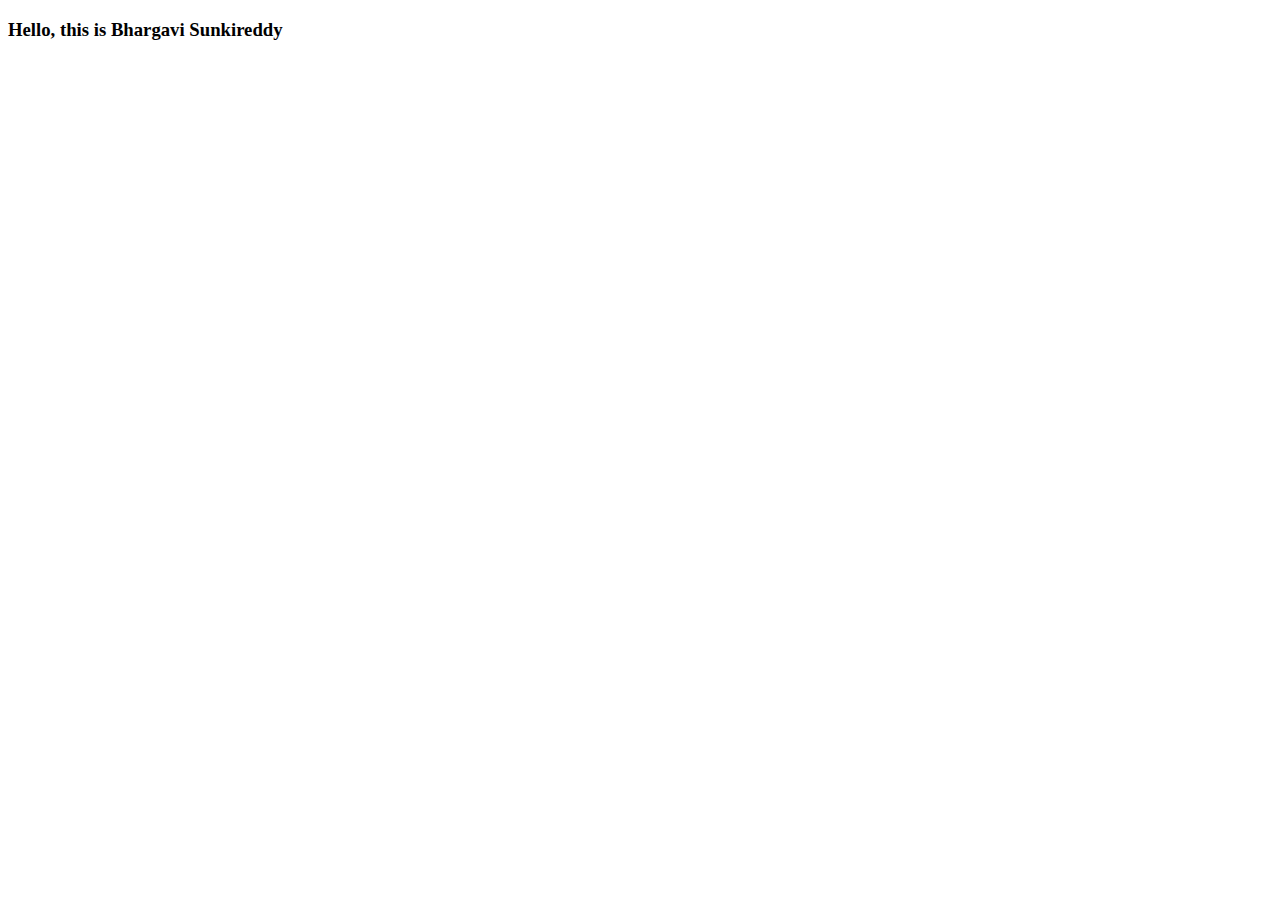
==== index.html @ 2ed6f780 "feat: added index.html" ====
<!DOCTYPE html>
<html lang="en">
<head>
    <meta charset="UTF-8">
    <meta http-equiv="X-UA-Compatible" content="IE=edge">
    <meta name="viewport" content="width=device-width, initial-scale=1.0">
    <title>Document</title>
</head>
<body>
    <h3>Hello, this is Bhargavi Sunkireddy</h3>
</body>
</html>
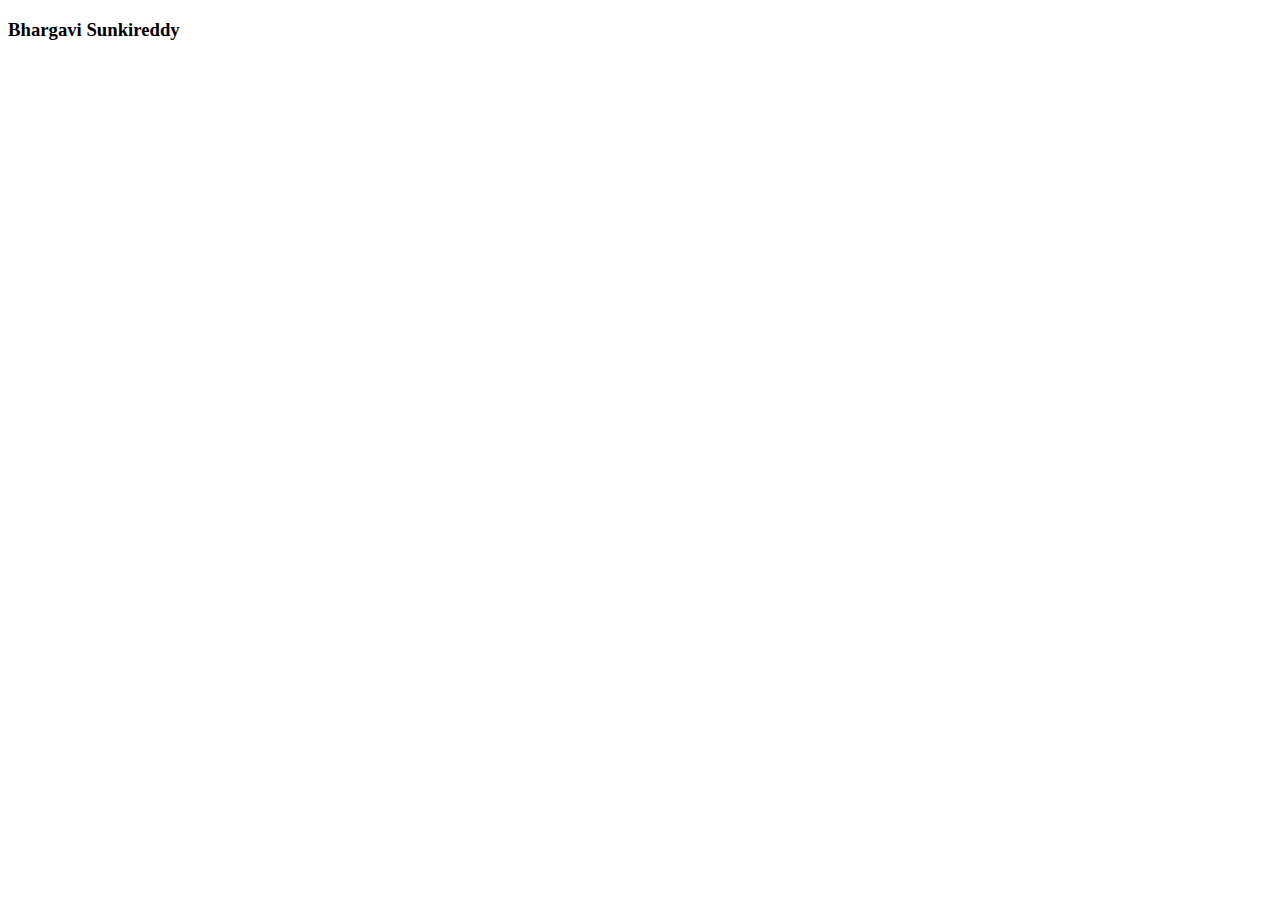
==== commit b65af4e8: "refactor: updated index.html" ====
--- a/index.html
+++ b/index.html
@@ -7,6 +7,6 @@
     <title>Document</title>
 </head>
 <body>
-    <h3>Hello, this is Bhargavi Sunkireddy</h3>
+    <h3>Bhargavi Sunkireddy</h3>
 </body>
 </html>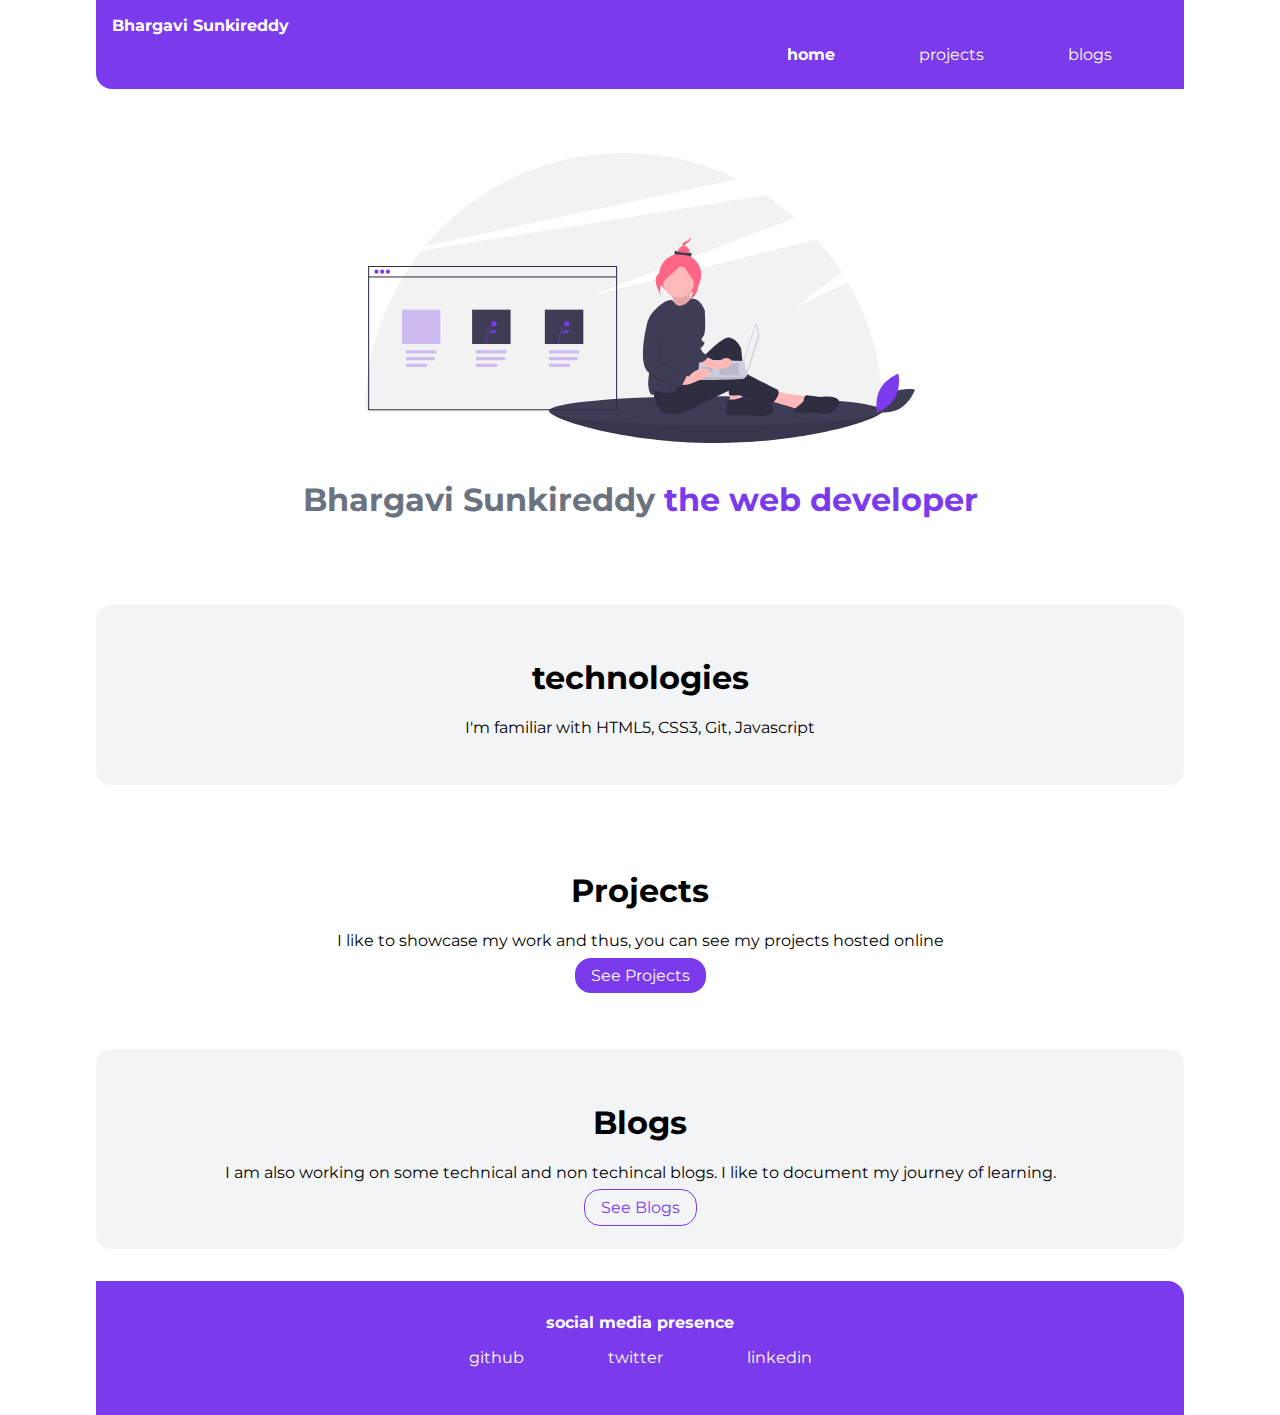
==== commit 965567bb: "update: home and blogs page done" ====
--- a/index.html
+++ b/index.html
@@ -1,12 +1,85 @@
 <!DOCTYPE html>
 <html lang="en">
+
 <head>
     <meta charset="UTF-8">
     <meta http-equiv="X-UA-Compatible" content="IE=edge">
     <meta name="viewport" content="width=device-width, initial-scale=1.0">
-    <title>Document</title>
+    <title>home | bhargavi</title>
+    <link rel="stylesheet" href="styles.css">
 </head>
+
 <body>
-    <h3>Bhargavi Sunkireddy</h3>
+    <nav class="navigation">
+        <div class="nav-brand">
+            <a href="/">Bhargavi Sunkireddy</a>
+        </div>
+        <ul class="list-non-bullet nav-pills">
+            <li class="list-item-inline">
+                <a class="link link-active" href="/index.html">home</a>
+            </li>
+            <li class="list-item-inline">
+                <a class="link" href="/projects.html">projects</a>
+            </li>
+            <li class="list-item-inline">
+                <a class="link " href="/blogs.html">blogs</a>
+            </li>
+        </ul>
+    </nav>
+
+    <header class="hder">
+        <img class="hder-img" src="header_image.svg" alt="">
+        <h1 class="hder-heading">Bhargavi Sunkireddy <span class="heading-inverted"> the web developer</span></h1>
+    </header>
+
+    <section class="section off-white">
+        <div class="container container-center">
+            <h1>technologies</h1>
+            <p>
+                I'm familiar with HTML5, CSS3, Git, Javascript
+            </p>
+        </div>
+    </section>
+
+    <section class="section">
+        <div class="container container-center">
+            <h1>Projects</h1>
+            <p>
+                I like to showcase my work and thus, you can see my projects hosted
+                online
+              </p>
+              <a class="link link-primary" href="/projects.html">See Projects</a>
+           
+        </div>
+    </section>
+
+    <section class="section off-white">
+        <div class="container container-center">
+            <h1>Blogs</h1>
+            <p>
+                I am also working on some technical and non techincal blogs. I like to document my journey of learning.
+              </p>
+              <a class="link link-secondary" href="/blogs.html">See Blogs</a>
+           
+        </div>
+    </section>
+
+    <footer class="footer">
+        <div class="footer-heading">social media presence</div>
+        <ul class="social-links list-non-bullet">
+            <li class="list-item-inline">
+              <a class="link" href="https://github.com/bhargaviRdy"> github </a>
+            </li>
+            <li class="list-item-inline">
+              <a class="link" href="https://twitter.com/bondam_23"> twitter </a>
+            </li>
+            <li class="list-item-inline">
+              <a class="link" href="https://www.linkedin.com/in/bhargavi-sunkireddy-a60b041a1/">
+                linkedin
+              </a>
+            </li>
+          </ul>
+    </footer>
 </body>
+
 </html>--- a/styles.css
+++ b/styles.css
@@ -0,0 +1,156 @@
+@import url("https://fonts.googleapis.com/css2?family=Montserrat:wght@400;700&display=swap");
+
+:root {
+    --primary-color: #7C3AED;
+    --off-white: #f3f4f6;
+    --dark-gray: #6b7280;
+}
+
+body{
+    font-family: "Montserrat", sans-serif;
+    margin: 0px auto;
+    max-width: 85%;
+    width: 100%;
+}
+
+.navigation{
+    background-color: var(--primary-color);
+    color: white;
+    padding: 1rem;
+    border-bottom-left-radius: 1rem;
+}
+
+.navigation .nav-brand{
+    font-weight: bold;
+}
+.nav-brand a{
+    text-decoration: none;
+    color: inherit;
+}
+
+.container{
+    /* padding: 0rem 1rem; */
+}
+
+.container-center{
+    max-width: 900px;
+  width: 100%;
+  margin: auto;
+}
+
+.list-non-bullet{
+    list-style: none;
+}
+
+.list-item-inline{
+    display: inline;
+    padding: 0rem 1.5rem;
+}
+
+.link{
+    color: inherit;
+    text-decoration: none;
+
+}
+
+.link-active{
+    font-weight: bold;
+}
+
+.navigation .nav-pills {
+    text-align: right;
+    margin: 0.6rem 1rem;
+  }
+
+.hder{
+    padding: 2rem;
+    padding-top: 4rem;
+    margin: auto;
+}
+
+.hder .hder-img{
+    max-width: 80%;
+    width: 550px;
+    display: block;
+    margin: auto;
+}
+
+.hder-heading{
+    padding-top: 1rem;
+    text-align: center;
+    color: var(--dark-gray);
+}
+
+.heading-inverted{
+    color: var(--primary-color);
+}
+
+.section{
+    padding: 2rem;
+    text-align: center;
+    margin: 2rem 0;
+    border-radius: 1rem;
+}
+
+.off-white{
+    background-color: var(--off-white);
+}
+
+.footer{
+    border-top-right-radius: 1rem;
+    background-color: var(--primary-color);
+    color: white;
+    padding: 2rem;
+    text-align: center;
+}
+
+.footer-heading{
+    font-weight: bold;
+}
+
+.social-links{
+    padding-left: 0rem;
+}
+
+.link{
+    box-sizing: border-box;
+    padding: 0.5rem 1rem;
+}
+
+.link-primary{
+    max-width: 140px;
+    background-color: var(--primary-color);
+    color: white;
+    border-radius: 1rem;
+
+}
+
+.link-secondary{
+    max-width: 140px;
+    margin: 1rem;
+    color: var(--primary-color);
+    border-radius: 1rem;
+    border: 1px solid var(--primary-color);
+
+}
+
+.showcase-list {
+    /* padding: 2rem; */
+    padding: 2rem;
+    border-radius: 1rem;
+    text-align: center;
+    margin: 3rem auto;
+  }
+  .showcase-list h1 {
+    margin: 0.5rem;
+  }
+  
+  .showcase-list p {
+    padding-bottom: 1rem;
+  }
+  
+  /** blogs **/
+  
+  .showcase-blog {
+    padding-bottom: 6rem;
+  }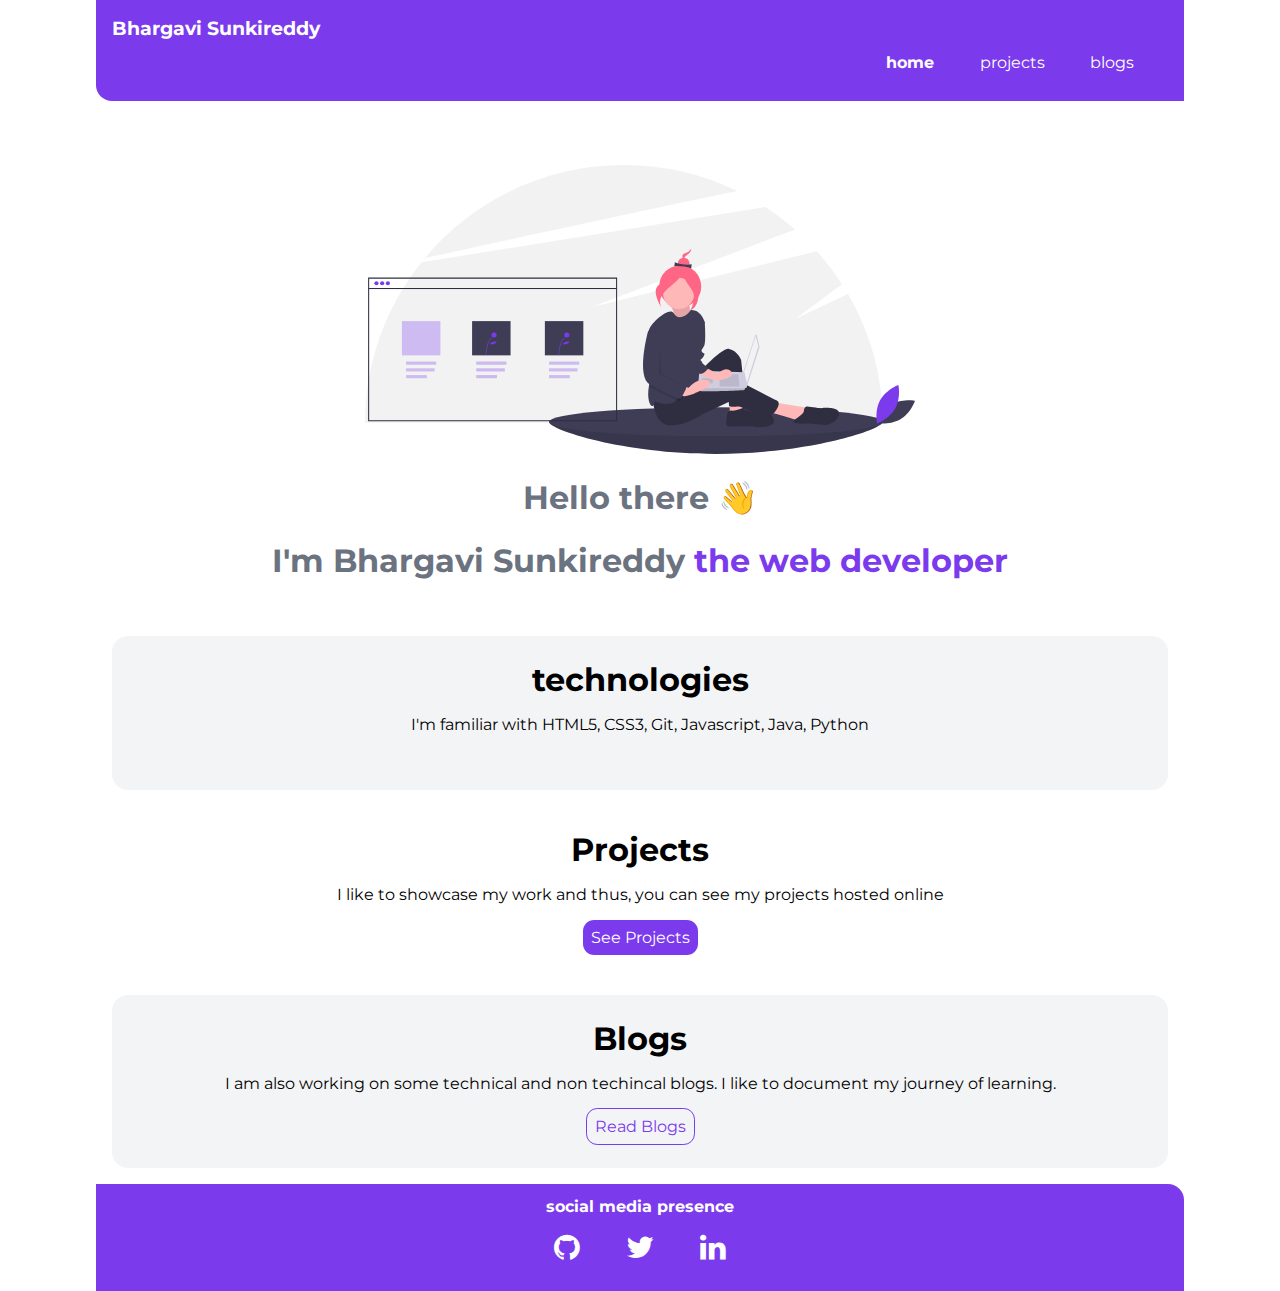
==== commit 6456d40e: "updated projects and blogs" ====
--- a/index.html
+++ b/index.html
@@ -6,6 +6,7 @@
     <meta http-equiv="X-UA-Compatible" content="IE=edge">
     <meta name="viewport" content="width=device-width, initial-scale=1.0">
     <title>home | bhargavi</title>
+    <link rel="stylesheet" href="https://maxcdn.bootstrapcdn.com/font-awesome/4.7.0/css/font-awesome.min.css">
     <link rel="stylesheet" href="styles.css">
 </head>
 
@@ -29,14 +30,15 @@
 
     <header class="hder">
         <img class="hder-img" src="header_image.svg" alt="">
-        <h1 class="hder-heading">Bhargavi Sunkireddy <span class="heading-inverted"> the web developer</span></h1>
+        <h1 class="hder-heading"> Hello there 👋 </h1>
+        <h1 class="hder-heading"> I'm Bhargavi Sunkireddy <span class="heading-inverted"> the web developer</span></h1>
     </header>
 
     <section class="section off-white">
         <div class="container container-center">
             <h1>technologies</h1>
             <p>
-                I'm familiar with HTML5, CSS3, Git, Javascript
+                I'm familiar with HTML5, CSS3, Git, Javascript, Java, Python
             </p>
         </div>
     </section>
@@ -59,7 +61,7 @@
             <p>
                 I am also working on some technical and non techincal blogs. I like to document my journey of learning.
               </p>
-              <a class="link link-secondary" href="/blogs.html">See Blogs</a>
+              <a class="link link-secondary" href="/blogs.html">Read Blogs</a>
            
         </div>
     </section>
@@ -68,17 +70,17 @@
         <div class="footer-heading">social media presence</div>
         <ul class="social-links list-non-bullet">
             <li class="list-item-inline">
-              <a class="link" href="https://github.com/bhargaviRdy"> github </a>
+                <a target="_blank"  class="link" href="https://github.com/bhargaviRdy"> <i class="fa fa-github" style="font-size:30px;"></i> </a>
             </li>
             <li class="list-item-inline">
-              <a class="link" href="https://twitter.com/bondam_23"> twitter </a>
+                <a  target="_blank" class="link" href="https://twitter.com/bondam_23"> <i class="fa fa-twitter" style="font-size:30px;"></i> </a>
             </li>
             <li class="list-item-inline">
-              <a class="link" href="https://www.linkedin.com/in/bhargavi-sunkireddy-a60b041a1/">
-                linkedin
-              </a>
+                <a target="_blank"  class="link" href="https://www.linkedin.com/in/bhargavi-sunkireddy-a60b041a1/">
+                    <i class="fa fa-linkedin" style="font-size:30px;"></i>
+                </a>
             </li>
-          </ul>
+        </ul>
     </footer>
 </body>
 
--- a/styles.css
+++ b/styles.css
@@ -26,16 +26,14 @@
 .nav-brand a{
     text-decoration: none;
     color: inherit;
-}
-
-.container{
-    /* padding: 0rem 1rem; */
+    font-size: larger;
+    font-weight: bold;
 }
 
 .container-center{
     max-width: 900px;
-  width: 100%;
-  margin: auto;
+    width: 100%;
+    margin: auto;
 }
 
 .list-non-bullet{
@@ -44,13 +42,13 @@
 
 .list-item-inline{
     display: inline;
-    padding: 0rem 1.5rem;
+    /* padding: 0rem 0.5rem; */
 }
 
 .link{
     color: inherit;
     text-decoration: none;
-
+    /* margin-top: 1rem; */
 }
 
 .link-active{
@@ -59,7 +57,8 @@
 
 .navigation .nav-pills {
     text-align: right;
-    margin: 0.6rem 1rem;
+    margin: 1vw 1vw;
+    /* margin: 0.6rem 0.5rem; */
   }
 
 .hder{
@@ -86,9 +85,10 @@
 }
 
 .section{
-    padding: 2rem;
+    padding:1rem;
     text-align: center;
-    margin: 2rem 0;
+    margin: 1rem;
+    padding-bottom: 2rem;
     border-radius: 1rem;
 }
 
@@ -100,7 +100,7 @@
     border-top-right-radius: 1rem;
     background-color: var(--primary-color);
     color: white;
-    padding: 2rem;
+    padding: 0.8rem;
     text-align: center;
 }
 
@@ -114,32 +114,35 @@
 
 .link{
     box-sizing: border-box;
-    padding: 0.5rem 1rem;
+    padding: 0.5rem 0.5rem;    
+    margin: 1vw;
+}
+
+.section p{
+    margin-bottom: 1.5rem;
 }
 
 .link-primary{
     max-width: 140px;
     background-color: var(--primary-color);
     color: white;
-    border-radius: 1rem;
-
+    border-radius: 0.7rem;
 }
 
 .link-secondary{
     max-width: 140px;
-    margin: 1rem;
     color: var(--primary-color);
-    border-radius: 1rem;
+    border-radius: 0.7rem;
     border: 1px solid var(--primary-color);
 
 }
 
 .showcase-list {
-    /* padding: 2rem; */
-    padding: 2rem;
+     padding: 2rem;
     border-radius: 1rem;
     text-align: center;
-    margin: 3rem auto;
+    /* width: 100%; */
+    /* margin: auto;  */
   }
   .showcase-list h1 {
     margin: 0.5rem;
@@ -153,4 +156,8 @@
   
   .showcase-blog {
     padding-bottom: 6rem;
+  }
+
+  h1{
+      margin: 0.5rem 0;
   }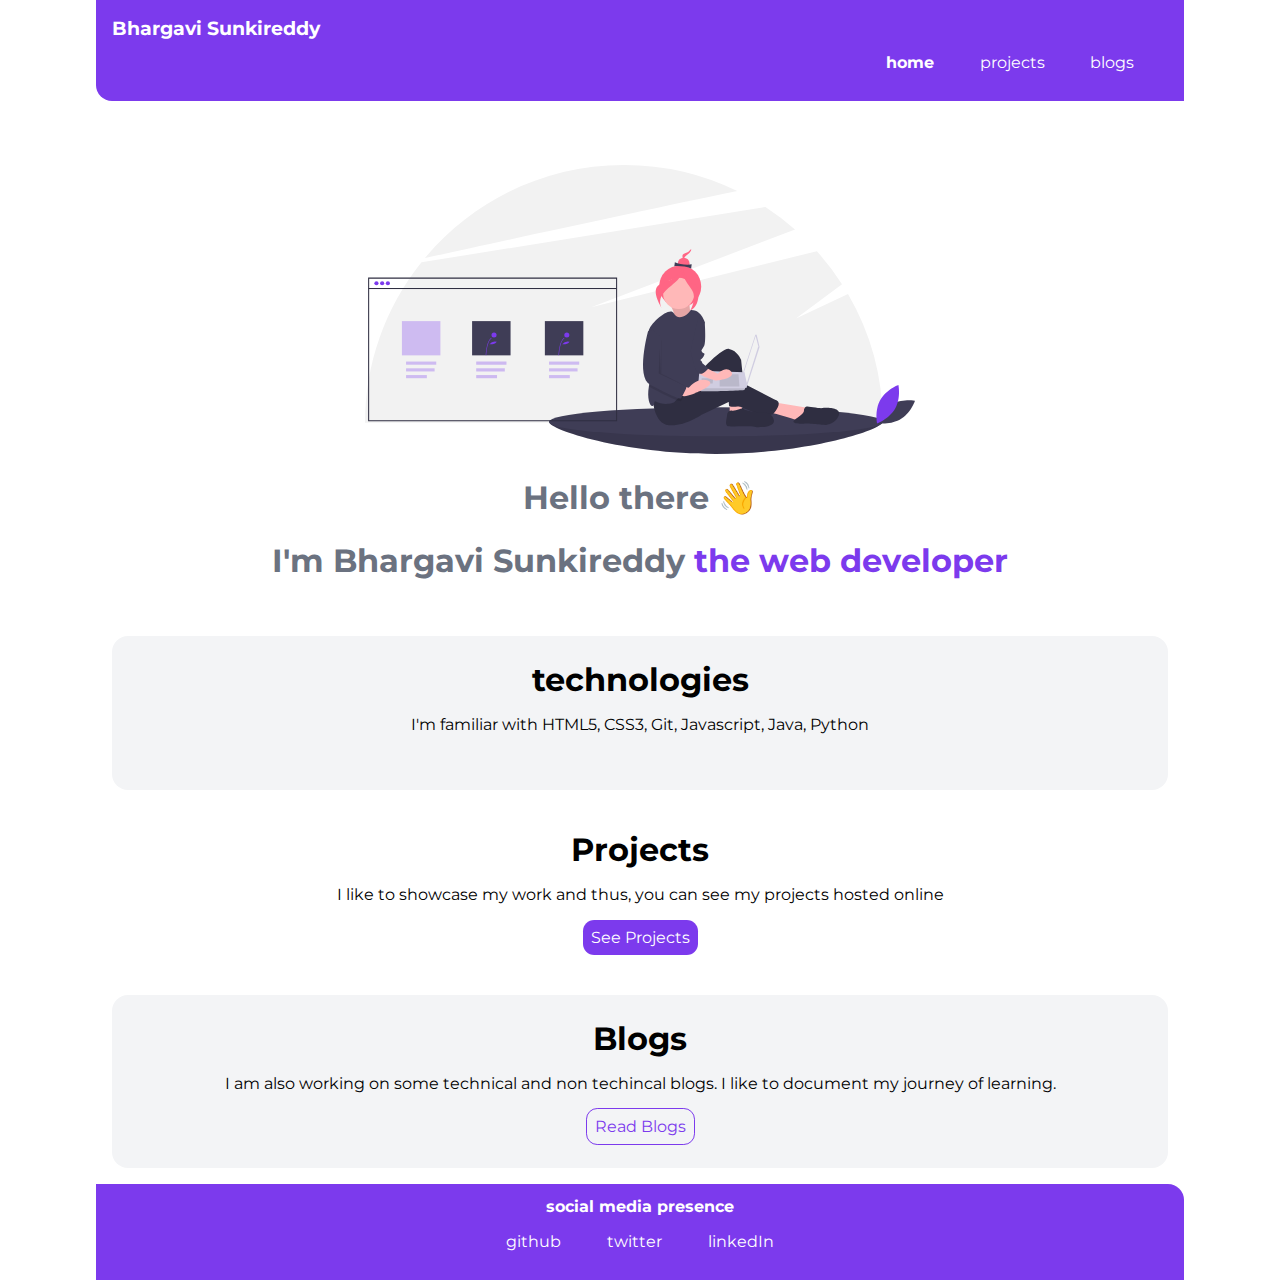
==== commit f72fbe29: "removed font-awesome" ====
--- a/index.html
+++ b/index.html
@@ -6,7 +6,7 @@
     <meta http-equiv="X-UA-Compatible" content="IE=edge">
     <meta name="viewport" content="width=device-width, initial-scale=1.0">
     <title>home | bhargavi</title>
-    <link rel="stylesheet" href="https://maxcdn.bootstrapcdn.com/font-awesome/4.7.0/css/font-awesome.min.css">
+    <!-- <link rel="stylesheet" href="https://maxcdn.bootstrapcdn.com/font-awesome/4.7.0/css/font-awesome.min.css"> -->
     <link rel="stylesheet" href="styles.css">
 </head>
 
@@ -70,14 +70,21 @@
         <div class="footer-heading">social media presence</div>
         <ul class="social-links list-non-bullet">
             <li class="list-item-inline">
-                <a target="_blank"  class="link" href="https://github.com/bhargaviRdy"> <i class="fa fa-github" style="font-size:30px;"></i> </a>
+                <a target="_blank"  class="link" href="https://github.com/bhargaviRdy"> 
+                    github
+                    <!-- <i class="fa fa-github" style="font-size:30px;"></i> -->
+                 </a>
             </li>
             <li class="list-item-inline">
-                <a  target="_blank" class="link" href="https://twitter.com/bondam_23"> <i class="fa fa-twitter" style="font-size:30px;"></i> </a>
+                <a  target="_blank" class="link" href="https://twitter.com/bondam_23"> 
+                    twitter
+                    <!-- <i class="fa fa-twitter" style="font-size:30px;"></i>  -->
+                </a>
             </li>
             <li class="list-item-inline">
                 <a target="_blank"  class="link" href="https://www.linkedin.com/in/bhargavi-sunkireddy-a60b041a1/">
-                    <i class="fa fa-linkedin" style="font-size:30px;"></i>
+                    linkedIn
+                    <!-- <i class="fa fa-linkedin" style="font-size:30px;"></i> -->
                 </a>
             </li>
         </ul>
